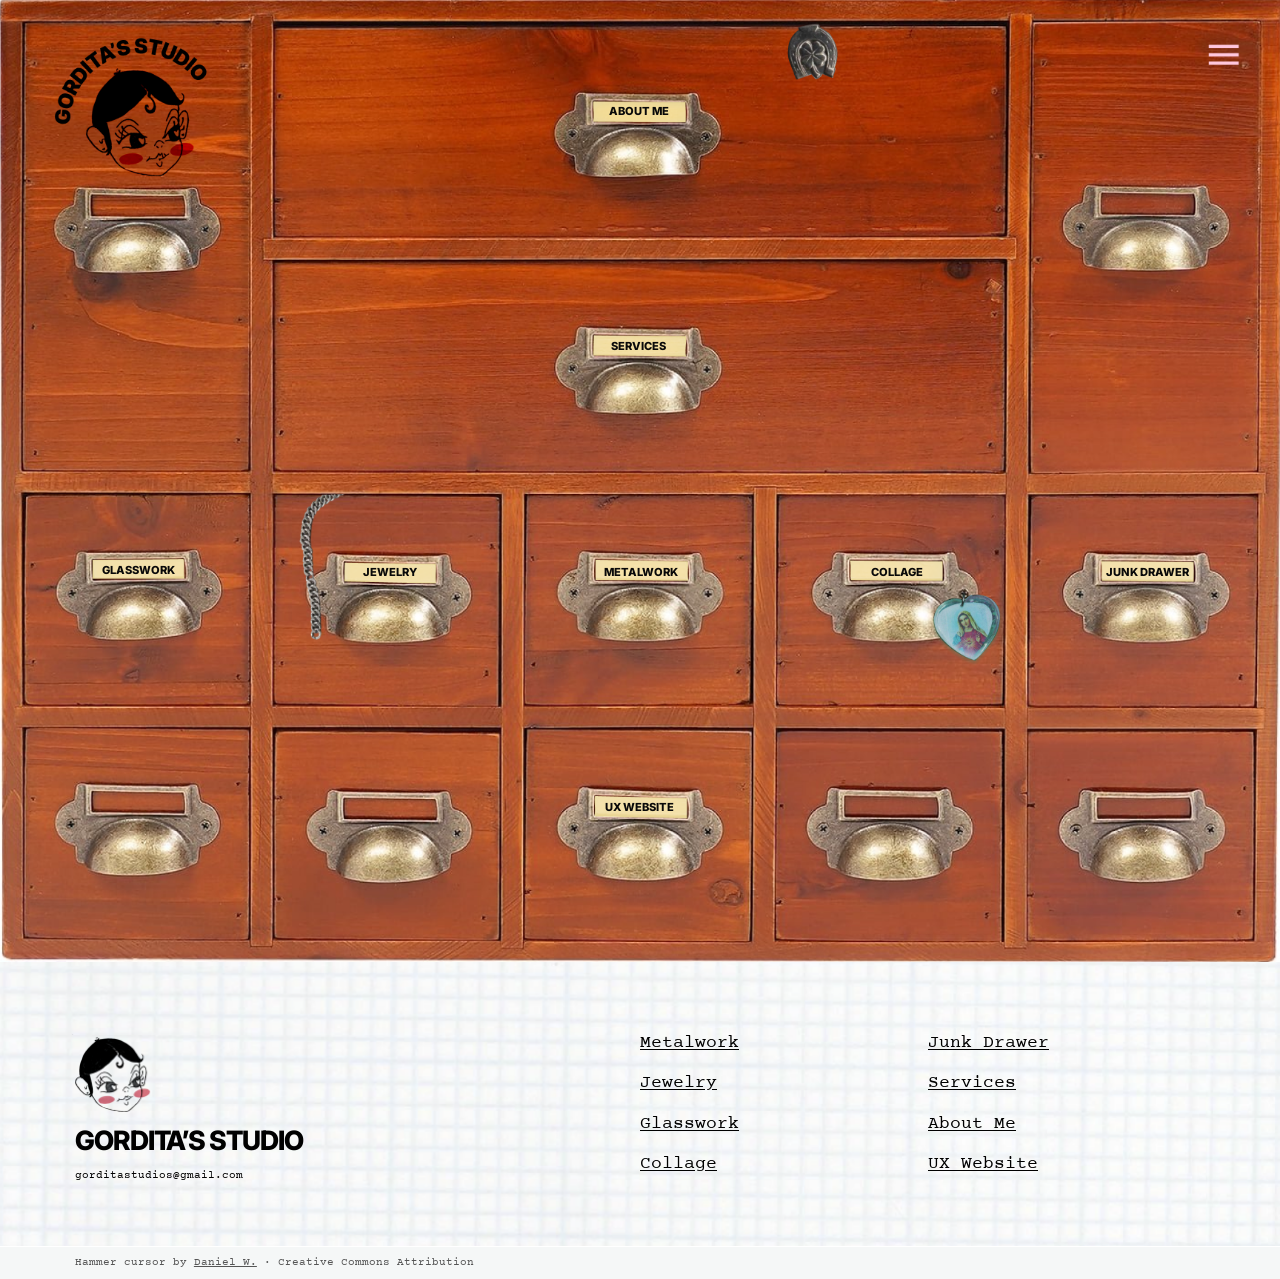
==== index.html @ 57cde185 "Add mobile cabinet landing layout" ====
<!doctype html>
<html lang="en"><head><meta charset="utf-8"><meta name="viewport" content="width=device-width,initial-scale=1"><title>Gordita’s Studio</title><meta name="description" content="Gordita’s Studio — glasswork, jewelry, metalwork, collage and digital design."><link rel="stylesheet" href="styles.css"></head>
<body><a class="skip-link" href="#cabinet">Skip to cabinet</a><main id="cabinet" tabindex="-1"><h1 class="sr-only">Gordita’s Studio portfolio</h1><div class="scene" aria-label="Gordita’s Studio interactive cabinet"><img class="baseline" src="assets/landing.png" width="1728" height="1299" alt="Gordita’s Studio wooden cabinet. Use the drawers or navigation menu to explore."><div id="drawers"></div><button id="menu-toggle" aria-label="Open navigation menu" aria-haspopup="dialog" aria-controls="navigation" aria-expanded="false"></button></div><div class="mobile-cabinet">
  <img src="assets/mobile-landing.png" width="393" height="852" alt="">
  <button id="mobile-menu-toggle" aria-haspopup="dialog" aria-controls="navigation" aria-expanded="false">VIEW MENU</button>
  <a class="feeling-lucky" href="https://youtu.be/4vvBAONkYwI?si=Iao_JRrEBQXbrd_8" target="_blank" rel="noopener noreferrer">Feeling Lucky?</a>
</div>
</main>
<footer class="footer"><img src="assets/footer.png" width="5184" height="1152" alt="" aria-hidden="true"><div class="footer-brand"><h2>GORDITA’S STUDIO</h2><a class="email" href="mailto:gorditastudios@gmail.com">gorditastudios@gmail.com</a></div><nav class="footer-nav" aria-label="Portfolio categories"><div id="footer-primary"></div><div id="footer-secondary"></div></nav></footer><p class="cursor-credit">Hammer cursor by <a href="http://www.rw-designer.com/cursor-set/toolset">Daniel W.</a> · Creative Commons Attribution</p>
<dialog id="navigation" aria-labelledby="navigation-title"><div class="menu-surface"><div class="menu-header"><h2 id="navigation-title">GORDITA’S STUDIO</h2><button class="dismiss" aria-label="Exit menu" autofocus>EXIT</button></div><nav id="menu-links" aria-label="Categories"><div id="menu-work"></div><div id="menu-studio"></div></nav></div></dialog><script src="drawers.js"></script><script src="app.js"></script></body></html>
---- styles.css ----
@font-face{font-family:Inter;src:url('assets/fonts/inter-variable.ttf') format('truetype');font-weight:100 900;font-display:swap}@font-face{font-family:'Courier Prime';src:url('assets/fonts/courier-prime-regular.ttf') format('truetype');font-weight:400;font-display:swap}@font-face{font-family:'Courier Prime';src:url('assets/fonts/courier-prime-bold.ttf') format('truetype');font-weight:700;font-display:swap}
*{box-sizing:border-box}html{background:#fff}body{margin:0}main{width:100%;overflow:hidden}.scene,.footer{position:relative;width:100%;isolation:isolate}.baseline,.footer>img{display:block;width:100%;height:auto}.drawer-layer{position:absolute;inset:0;pointer-events:none;z-index:1}.drawer-layer.active{z-index:2}.collage{position:absolute;height:auto;pointer-events:none;opacity:0;transition:opacity 150ms ease}.drawer-layer.active .collage{opacity:1}.hotspot{position:absolute;pointer-events:auto;z-index:1;border:0;padding:0;background:transparent;cursor:pointer}.hotspot:focus-visible{outline:2px dashed #ffe2f4;outline-offset:-4px}#menu-toggle{position:absolute;left:93.4%;top:3.1%;width:5.8%;height:5.6%;min-width:28px;min-height:28px;z-index:5;border:0;background:transparent;cursor:pointer}.skip-link{position:fixed;left:8px;top:8px;z-index:10;padding:10px;background:#fff3dd;color:#291a12;transform:translateY(-180%)}.skip-link:focus{transform:none}dialog{background:#eee6d4;color:#3c291c;border:1px solid #8b6a49;padding:40px;max-width:430px;width:90%;max-height:90svh;overflow:auto;box-shadow:0 20px 80px #0008}dialog::backdrop{background:#170b0780}dialog h1{font:normal 28px Georgia,serif}dialog nav{display:grid}dialog button:not(.dismiss),dialog a{display:block;width:100%;padding:12px 0;text-align:left;border:0;border-bottom:1px solid #b5a58b;background:none;color:inherit;font:15px Georgia,serif;cursor:pointer;text-decoration:none}.dismiss{position:absolute;top:8px;right:12px;background:none;border:0;font-size:26px;cursor:pointer}button:focus-visible,a:focus-visible{outline:2px solid #e3a3cd;outline-offset:2px}.footer nav button,.email{position:absolute;border:0;background:transparent;cursor:pointer;color:transparent}.email{left:5.7%;top:69%;width:21%;height:8%}.footer nav button{width:15%;height:10%}@media(max-width:640px){dialog{padding:30px}#menu-toggle{min-width:24px;min-height:24px}}@media(prefers-reduced-motion:reduce){.collage{transition:none}}

/* Live type on the blank photographic label inserts. */
.scene{container-type:inline-size}.drawer-label{position:absolute;display:flex;align-items:center;justify-content:center;white-space:nowrap;pointer-events:none;color:#090909;font-family:Inter,Arial,sans-serif;font-weight:800;font-size:.86806cqw;line-height:1;text-transform:uppercase;z-index:1}.open-label{opacity:0;z-index:2;transition:opacity 150ms ease}.drawer-layer.active .closed-label{visibility:hidden}.drawer-layer.active .open-label{opacity:1}.hotspot{z-index:3}.sr-only{position:absolute;width:1px;height:1px;padding:0;margin:-1px;overflow:hidden;clip-path:inset(50%);white-space:nowrap;border:0}.footer{container-type:inline-size;color:#000}.footer-brand{position:absolute;left:5.85%;top:57.4%}.footer-brand h2{font:800 2.08333cqw/1.15 Inter,Arial,sans-serif;margin:0 0 .6cqw;letter-spacing:-.04em}.footer .email{position:static;display:inline-block;width:auto;height:auto;color:#000;font:400 .86806cqw/1.4 'Courier Prime',monospace;text-decoration:none}.footer-nav{position:absolute;left:50%;right:10%;top:25%;display:grid;grid-template-columns:1fr 1fr;column-gap:5cqw}.footer-nav>div{display:grid;row-gap:1.48cqw}.footer-nav a{width:max-content;max-width:100%;color:#000;font:400 1.38889cqw/1.2 'Courier Prime',monospace;text-decoration:underline;text-underline-offset:.1em}.footer-nav a:hover,.footer-nav a:focus-visible{font-weight:700}.footer a:focus-visible{outline:2px solid #b64d91;outline-offset:4px}.footer .email:hover{font-weight:700}dialog,dialog button:not(.dismiss){font-family:'Courier Prime',monospace}dialog h1{font-family:Inter,Arial,sans-serif;font-weight:800}
@media(max-width:700px){.footer{background:#f5f7f7 url('assets/footer.png') top left/100% auto no-repeat;padding:130px 24px 35px}.footer>img{display:none}.footer-brand{position:static}.footer-brand h2{font-size:26px;margin-bottom:10px}.footer .email{font-size:15px;line-height:1.5}.footer-nav{position:static;display:grid;grid-template-columns:1fr 1fr;gap:24px;margin-top:25px}.footer-nav>div{gap:8px}.footer-nav a{font-size:17px;min-height:32px;display:flex;align-items:center;line-height:1.4}#menu-toggle{min-width:32px;min-height:32px;left:auto;right:1.5%}}
@media(prefers-reduced-motion:reduce){.open-label{transition:none}}

.secret-label{font-size:.86806cqw}

/* Full-window graph-paper menu, using the supplied blank composition. */
html.menu-open{overflow:hidden}#navigation{position:fixed;inset:0;width:100%;max-width:none;height:100dvh;max-height:none;margin:0;border:0;padding:0;overflow:auto;background:#edaccd;box-shadow:none;color:#000}#navigation::backdrop{background:#edaccd99}.menu-surface{min-height:max(100dvh,75.17361vw);padding:5.8vw 5.85vw 8vw;background:url('assets/menu-blank.png') top center/100% auto no-repeat}.menu-header{display:flex;align-items:flex-start;justify-content:space-between}.menu-header h2{margin:0;font:800 2.08333vw/1.2 Inter,Arial,sans-serif;letter-spacing:-.04em}#navigation .dismiss{position:static;display:block;width:auto;padding:0;margin:0 .25vw 0 0;border:0;background:none;color:#000;font:800 1.38889vw/1.2 Inter,Arial,sans-serif;text-decoration:underline;text-underline-offset:.15em;cursor:pointer}#menu-links{display:block;margin-top:4.8vw}#menu-work,#menu-studio{display:flex;flex-direction:column;align-items:flex-start;gap:1.7vw}#menu-studio{margin-top:4.75vw}#menu-links a{display:block;width:max-content;max-width:100%;padding:0;border:0;background:none;color:#000;font:400 1.85185vw/1.2 'Courier Prime',monospace;text-decoration:underline;text-underline-offset:.12em}#menu-links a:hover,#menu-links a:focus-visible{font-weight:700}#navigation a:focus-visible,#navigation button:focus-visible{outline:2px solid #a3387d;outline-offset:5px}
@media(max-width:700px){.menu-surface{padding:30px 24px 45px;min-height:100dvh;background-size:auto max(190dvh,1200px);background-color:#f4f7f7}.menu-header{gap:20px;align-items:center}.menu-header h2{font-size:clamp(19px,4.5vw,28px)}#navigation .dismiss{font-size:17px;min-height:44px;min-width:44px;display:flex;align-items:center;justify-content:center}#menu-links{margin-top:38px}#menu-links a{font-size:24px;min-height:44px;display:flex;align-items:center}#menu-work,#menu-studio{gap:12px}#menu-studio{margin-top:36px}}

/* Native hammer cursor, with a PNG and standard system fallback. */
@media(any-pointer:fine){html,body,body *{cursor:url('assets/cursors/hammer.cur'),url('assets/cursors/hammer.png') 0 0,auto}input,textarea,[contenteditable=true]{cursor:text}}
.cursor-credit{position:relative;margin:0;padding:8px 5.85%;background:#f5f7f7;font:11px/1.5 'Courier Prime',monospace;color:#555}.cursor-credit a{color:inherit}

.catalog-page{padding:40px 5.85% 90px;min-height:65svh}.catalog-header{display:flex;align-items:center;justify-content:space-between;position:relative;font:700 18px Inter,Arial,sans-serif}.catalog-header a{color:inherit}.catalog-header #menu-toggle{position:static;width:44px;height:44px;font-size:28px;color:#000}.catalog-page h1{font:800 clamp(32px,4vw,70px)/1 Inter,Arial,sans-serif;margin:70px 0 20px}.catalog-description,.catalog-pending{font:18px/1.6 'Courier Prime',monospace}.catalog-pending{margin-top:70px}#menu-work:has(a:nth-child(6)){gap:1.25vw}#menu-links:has(#menu-work a:nth-child(6)) #menu-studio{margin-top:3vw}@media(max-width:700px){#menu-work:has(a:nth-child(6)){gap:12px}#menu-links:has(#menu-work a:nth-child(6)) #menu-studio{margin-top:36px}}

.collection-header{height:clamp(90px,8.2vw,170px);padding:0 5.85%;display:flex;align-items:center;justify-content:space-between;background:#f5f7f7 url('assets/paper.png') center/100% auto;position:relative}.collection-header .back-link{font:800 clamp(16px,1.45vw,27px) Inter,Arial,sans-serif;color:#000;text-underline-offset:.16em}.studio-home{position:absolute;left:50%;transform:translateX(-50%);height:80%;display:block}.studio-home img{height:100%;width:auto;object-fit:contain}.collection-header #menu-toggle{position:static;width:48px;height:48px;font:38px/1 Inter,Arial,sans-serif;color:#000}.jewelry-page{padding:0 0 80px;background:#fff}.collection-intro{display:flex;align-items:center;gap:20px;padding:65px 5.85% 0}.collection-intro h1{font:800 clamp(38px,4vw,76px)/1 Inter,Arial,sans-serif;letter-spacing:-.045em;margin:0}.collection-intro p{font:clamp(14px,1.3vw,23px)/1.4 'Courier Prime',monospace;margin:0}.pink-star{font-size:clamp(30px,3vw,55px);color:#f4bce7}.carousel-controls{display:flex;gap:8px;margin:25px 5.85% 0}.carousel-controls button{border:0;background:transparent;color:#000;width:44px;height:44px;font:48px/1 Arial,sans-serif;padding:0}.jewelry-stage{position:relative;height:clamp(420px,46vw,850px);overflow:hidden;touch-action:pan-y;margin-top:30px;isolation:isolate}.jewelry-card{position:absolute;left:5.85%;top:0;width:24vw;transform:translateX(calc(var(--slot)*1vw));transition:transform 550ms cubic-bezier(.22,.7,.25,1),width 550ms cubic-bezier(.22,.7,.25,1),opacity 350ms;opacity:1;text-align:center}.jewelry-card[data-position='0']{--slot:0;width:35vw;z-index:2}.jewelry-card[data-position='1']{--slot:38}.jewelry-card[data-position='2']{--slot:65}.jewelry-card[data-position='3']{--slot:92}.jewelry-card[data-position='-1']{--slot:-40;opacity:0}.jewelry-card.reposition{transition:none!important}.object-button{display:block;border:0;padding:0;background:none;width:100%;height:35vw;max-height:650px;min-height:290px}.object-button img{width:100%;height:100%;object-fit:contain;transition:transform 550ms cubic-bezier(.22,.7,.25,1);transform:scale(.84);user-select:none;-webkit-user-drag:none}.spotlight .object-button img{transform:scale(1)}.jewelry-card h2{font:italic 400 clamp(18px,1.6vw,30px)/1.3 'Courier Prime',monospace;margin:24px 0 10px}.jewelry-card p{font:400 clamp(14px,1vw,20px)/1.4 Inter,Arial,sans-serif;margin:0}.jewelry-card:not(.spotlight) h2{margin-top:-2vw}.jewelry-card:not(.spotlight) .object-button img{transform:scale(.72)}.jewelry-card button:focus-visible{outline:2px solid #a3387d;outline-offset:-5px}.full-catalog-page{padding-bottom:80px}.catalog-grid{display:grid;grid-template-columns:repeat(4,minmax(0,1fr));gap:40px;padding:70px 5.85%}.catalog-item{color:#000;text-align:center;text-decoration:none}.catalog-item img{width:100%;height:230px;object-fit:contain}.catalog-item h2{font:italic 22px 'Courier Prime',monospace}.catalog-item p{font:16px Inter,Arial,sans-serif}#item-detail{width:min(900px,92vw);max-width:900px;padding:30px;background:#fff;text-align:center;max-height:92svh}#item-detail::backdrop{background:#eab0cfb8}#detail-image{width:100%;height:55svh;object-fit:contain}#detail-title{font:italic 28px 'Courier Prime',monospace}#detail-material{font:18px Inter,Arial,sans-serif}
@media(max-width:700px){.collection-intro{padding-top:35px;gap:12px;flex-wrap:wrap}.collection-intro p{flex-basis:100%;margin-top:8px}.jewelry-stage{height:430px;margin-top:15px}.jewelry-card{width:48vw}.jewelry-card[data-position='0']{width:64vw;--slot:0}.jewelry-card[data-position='1']{--slot:72}.jewelry-card[data-position='2']{--slot:126}.jewelry-card[data-position='3']{--slot:180}.jewelry-card[data-position='-1']{--slot:-74}.object-button{height:290px;min-height:0}.jewelry-card:not(.spotlight) h2{margin-top:10px}.jewelry-card h2{margin-top:20px}.catalog-grid{grid-template-columns:repeat(2,minmax(0,1fr));padding-top:45px;gap:25px}.catalog-item img{height:180px}.studio-home{height:65%}}
@media(prefers-reduced-motion:reduce){.jewelry-card,.object-button img{transition:none!important}}

@font-face{font-family:Courier Prime;src:url(assets/fonts/courier-prime-italic.ttf) format("truetype");font-weight:400;font-style:italic;font-display:swap}

/* Portfolio layout measurements. Photo boxes preserve each object's proportions. */
.jewelry-page,.full-catalog-page{
  --page-margin:100px;
  --photo-gap:48px;
  --spotlight-size:500px;
  --queue-size:340px;
  padding-bottom:100px;
}
.collection-intro{padding:120px var(--page-margin) 0;gap:16px;align-items:center}
.carousel-controls{margin:24px var(--page-margin) 0}
.jewelry-stage{
  margin-inline:var(--page-margin);
  height:auto;
  min-height:calc(var(--spotlight-size) + 85px);
}
.jewelry-card{
  --step:calc(var(--queue-size) + var(--photo-gap));
  --first:calc(var(--spotlight-size) + var(--photo-gap));
  left:0;
  top:calc((var(--spotlight-size) - var(--queue-size))/2);
  width:var(--queue-size);
  transform:translateX(var(--slot));
  transition-property:transform,width,top,opacity;
}
.jewelry-card[data-position='0']{--slot:0px;top:0;width:var(--spotlight-size)}
.jewelry-card[data-position='1']{--slot:var(--first)}
.jewelry-card[data-position='2']{--slot:calc(var(--first) + var(--step))}
.jewelry-card[data-position='3']{--slot:calc(var(--first) + 2 * var(--step))}
.jewelry-card[data-position='-1']{--slot:calc(-1 * var(--step))}
.object-button{height:var(--queue-size);min-height:0;max-height:none;transition:height 550ms cubic-bezier(.22,.7,.25,1)}
.spotlight .object-button{height:var(--spotlight-size)}
.object-button img,.jewelry-card:not(.spotlight) .object-button img{display:block;transform:none}
.jewelry-card h2,.jewelry-card:not(.spotlight) h2,.catalog-item h2{margin:8px 0}
.catalog-item p{margin:0}
.catalog-item img{display:block}
.catalog-grid{gap:48px;padding-inline:var(--page-margin);padding-bottom:0}
.collection-header{padding-inline:100px}
@media(max-width:960px){
  .jewelry-page,.full-catalog-page{--page-margin:clamp(20px,8vw,100px);--spotlight-size:min(500px,65vw);--queue-size:min(340px,44vw)}
  .collection-header{padding-inline:clamp(20px,8vw,100px)}
}
@media(max-width:700px){
  .collection-intro p{margin-top:0}
  .jewelry-page,.full-catalog-page{--page-margin:clamp(20px,6vw,42px);--photo-gap:24px}
}
@media(prefers-reduced-motion:reduce){.object-button{transition:none}}

.header-tape {
  position: absolute;
  width: min(17vw, 295px);
  pointer-events: none;
}
.tape-left { left: 8%; bottom: -48%; }
.tape-right { right: 13%; top: -22%; }
.carousel-controls img { display: block; width: 36px; margin: auto; }
#next-item img { transform: rotate(180deg); }
.jewelry-card[data-position='4'] { --slot: calc(var(--first) + 3 * var(--step)); }
.catalog-item img { height: auto; aspect-ratio: 1; }
.about-page {
  display: grid;
  grid-template-columns: minmax(0, 1fr) minmax(0, 1fr);
  align-items: start;
  gap: 48px;
  padding: 120px 100px 100px;
}
.about-copy h1 {
  font: 800 clamp(38px, 4vw, 76px)/1 Inter, Arial, sans-serif;
  margin: 0 0 24px;
}
.about-copy p { font: 18px/1.5 'Courier Prime', monospace; max-width: 52ch; }
.about-copy a { color: inherit; overflow-wrap: anywhere; }
.portrait-strip { width: min(100%, 320px); height: auto; justify-self: center; }
@media (max-width: 960px) {
  .about-page { padding-inline: clamp(20px, 8vw, 100px); }
}
@media (max-width: 700px) {
  .about-page { grid-template-columns: 1fr; }
  .tape-left { bottom: -20%; }
}

/* The desktop portrait runs from the header through the footer, as in the mockup. */
@media (min-width: 701px) {
  .about-layout { position: relative; }
  .about-layout .about-page {
    display: block;
    min-height: calc(86.5vw - clamp(90px, 8.2vw, 170px));
  }
  .about-copy { position: relative; z-index: 2; width: 43%; }
  .portrait-frame {
    position: absolute;
    inset: 0 0 auto;
    height: calc(86.5vw + 100vw * 384 / 1728);
    overflow: hidden;
    pointer-events: none;
    z-index: 1;
  }
  .portrait-strip {
    position: absolute;
    left: 43.6%;
    top: -1.5vw;
    width: 39%;
  }
  .about-layout .collection-header {
    z-index: 2;
    background: none;
    isolation: isolate;
  }
  .about-layout .collection-header::before {
    content: "";
    position: absolute;
    inset: 0;
    z-index: -1;
    background: #f5f7f7 url('assets/paper.png') center / 100% auto;
    opacity: .55;
  }
  .about-layout .footer { z-index: 2; }
  .about-layout .footer > img { opacity: .55; }
  .about-layout .cursor-credit { z-index: 2; }
}

.collection-header .back-link {
  display: inline-flex;
  align-items: center;
  min-width: 88px;
  min-height: 48px;
  padding: 8px 12px;
  margin-left: -12px;
  position: relative;
  z-index: 1;
}

.services-page {
  --page-margin: 100px;
  padding-bottom: 100px;
}
.services-page .collection-intro > p { max-width: 42ch; }
.services-grid {
  display: grid;
  grid-template-columns: repeat(2, minmax(0, 1fr));
  gap: 48px;
  margin: 64px var(--page-margin) 48px;
}
.service {
  border-top: 1px solid #241c21;
  padding-top: 20px;
}
.services-page h2 {
  margin: 0 0 12px;
  font: 800 clamp(22px, 2vw, 32px)/1.15 Inter, Arial, sans-serif;
}
.service p, .service-inquiry p {
  margin: 0 0 16px;
  max-width: 57ch;
  font: 17px/1.5 'Courier Prime', monospace;
}
.services-page a {
  color: inherit;
  font-family: 'Courier Prime', monospace;
  text-underline-offset: .16em;
}
.services-page a:hover, .services-page a:focus-visible { font-weight: 700; }
.service-inquiry {
  margin-inline: var(--page-margin);
  padding: clamp(20px, 4vw, 48px);
  background: #f8e4f3;
}
.service-inquiry a { display: inline-flex; align-items: center; min-height: 44px; }
@media (max-width: 960px) {
  .services-page { --page-margin: clamp(20px, 8vw, 100px); }
}
@media (max-width: 700px) {
  .services-page { --page-margin: clamp(20px, 6vw, 42px); }
  .services-grid { grid-template-columns: 1fr; gap: 32px; margin-top: 40px; }
}

.mobile-cabinet { display: none; }
@media (max-width: 700px) {
  #cabinet > .scene { display: none; }
  .mobile-cabinet {
    display: block;
    position: relative;
    container-type: inline-size;
  }
  .mobile-cabinet > img { display: block; width: 100%; height: auto; }
  #mobile-menu-toggle {
    position: absolute;
    left: 30%;
    top: 32.4%;
    width: 41%;
    min-height: 44px;
    height: 5.2%;
    padding: 0;
    border: 0;
    background: transparent;
    color: #080604;
    font: 800 clamp(13px, 3.8cqw, 26px)/1 Inter, sans-serif;
  }
  .feeling-lucky {
    position: absolute;
    top: 81.6%;
    left: 7.4%;
    transform: translateY(-50%);
    display: inline-flex;
    align-items: center;
    min-height: 44px;
    color: #ffd9f0;
    text-shadow: 0 1px 2px #42200f;
    font: 400 clamp(12px, 3.6cqw, 23px)/1 'Courier Prime', monospace;
  }
  .mobile-cabinet :focus-visible { outline: 2px solid #ffdcf4; outline-offset: 2px; }
}
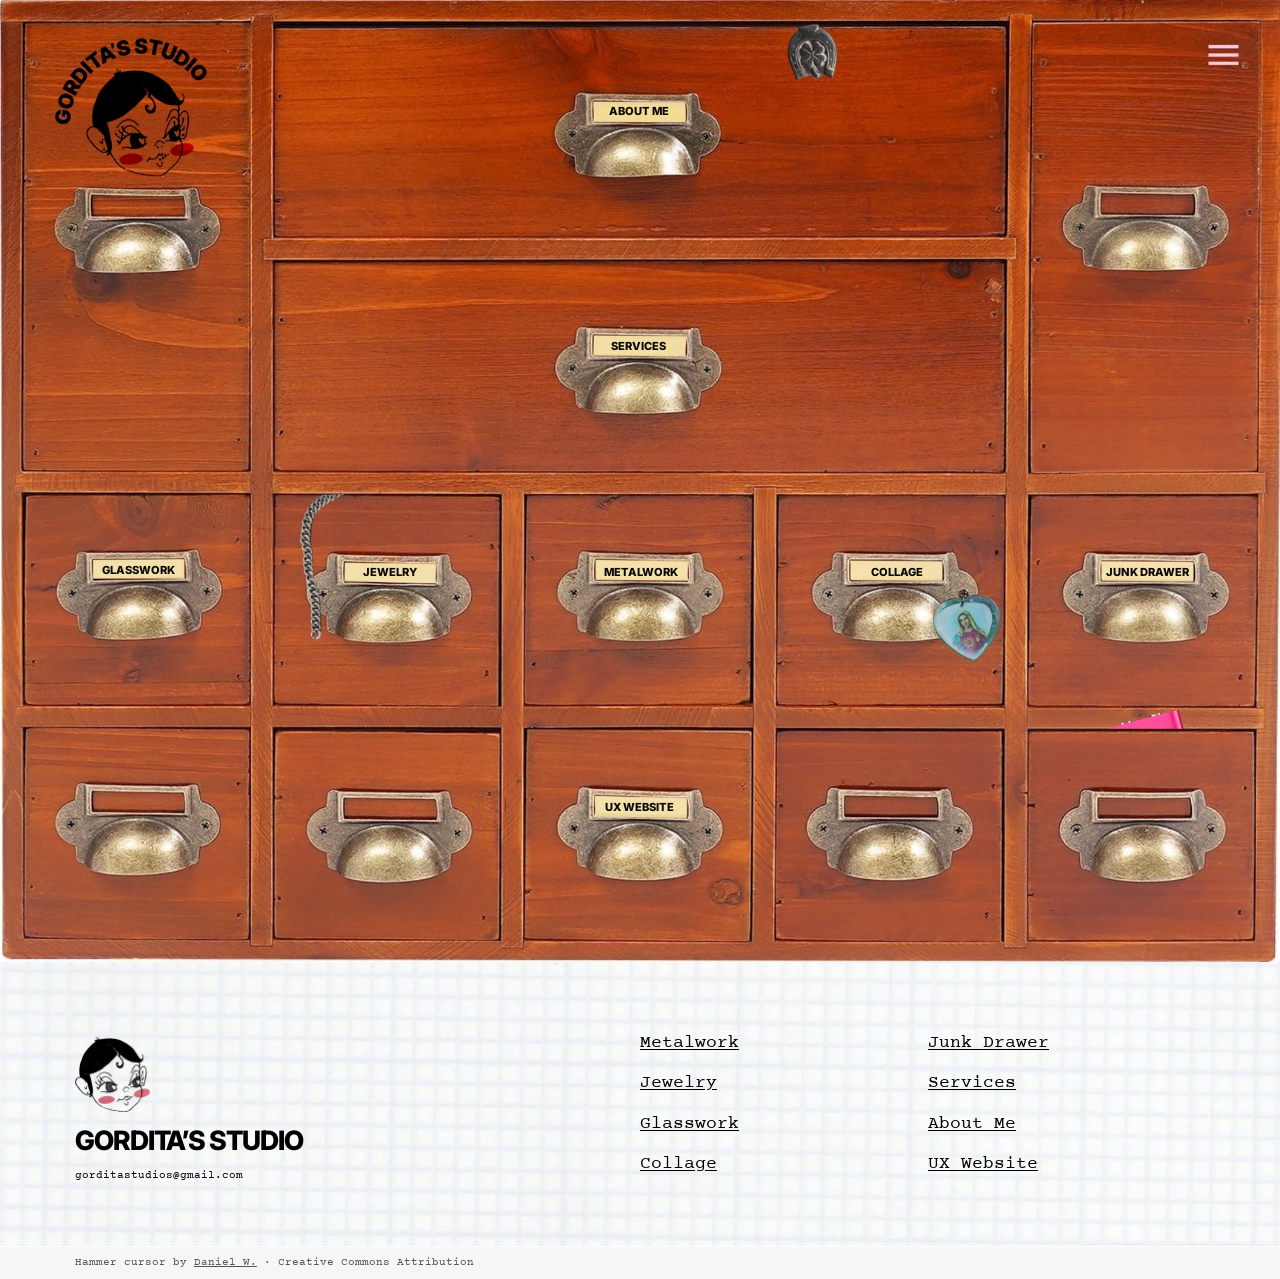
==== commit 48680127: "Update desktop cabinet artwork" ====
--- a/index.html
+++ b/index.html
@@ -1,10 +1,10 @@
 <!doctype html>
-<html lang="en"><head><meta charset="utf-8"><meta name="viewport" content="width=device-width,initial-scale=1"><title>Gordita’s Studio</title><meta name="description" content="Gordita’s Studio — glasswork, jewelry, metalwork, collage and digital design."><link rel="stylesheet" href="styles.css"></head>
-<body><a class="skip-link" href="#cabinet">Skip to cabinet</a><main id="cabinet" tabindex="-1"><h1 class="sr-only">Gordita’s Studio portfolio</h1><div class="scene" aria-label="Gordita’s Studio interactive cabinet"><img class="baseline" src="assets/landing.png" width="1728" height="1299" alt="Gordita’s Studio wooden cabinet. Use the drawers or navigation menu to explore."><div id="drawers"></div><button id="menu-toggle" aria-label="Open navigation menu" aria-haspopup="dialog" aria-controls="navigation" aria-expanded="false"></button></div><div class="mobile-cabinet">
-  <img src="assets/mobile-landing.png" width="393" height="852" alt="">
+<html lang="en"><head><meta charset="utf-8"><meta name="viewport" content="width=device-width,initial-scale=1"><title>Gordita’s Studio</title><meta name="description" content="Gordita’s Studio — glasswork, jewelry, metalwork, collage and digital design."><link rel="stylesheet" href="styles.css?v=mobile-3"></head>
+<body><a class="skip-link" href="#cabinet">Skip to cabinet</a><main id="cabinet" tabindex="-1"><h1 class="sr-only">Gordita’s Studio portfolio</h1><div class="scene" aria-label="Gordita’s Studio interactive cabinet"><img class="baseline" src="assets/landing-desktop-4.jpg" width="1728" height="1299" alt="Gordita’s Studio wooden cabinet. Use the drawers or navigation menu to explore."><div id="drawers"></div><button id="menu-toggle" aria-label="Open navigation menu" aria-haspopup="dialog" aria-controls="navigation" aria-expanded="false"></button></div><div class="mobile-cabinet">
+  <img src="assets/mobile-landing-lucky.png" width="393" height="1052" alt="">
   <button id="mobile-menu-toggle" aria-haspopup="dialog" aria-controls="navigation" aria-expanded="false">VIEW MENU</button>
-  <a class="feeling-lucky" href="https://youtu.be/4vvBAONkYwI?si=Iao_JRrEBQXbrd_8" target="_blank" rel="noopener noreferrer">Feeling Lucky?</a>
+  <a class="feeling-lucky" href="https://open.spotify.com/playlist/3AMrhZAHUnFFm3B5AGB41N?si=7wCMFonzQZ-NkacZcZtukQ&amp;utm_source=copy-link&amp;pi=HDqepMBURpCca" target="_blank" rel="noopener noreferrer">Lucky</a>
 </div>
 </main>
 <footer class="footer"><img src="assets/footer.png" width="5184" height="1152" alt="" aria-hidden="true"><div class="footer-brand"><h2>GORDITA’S STUDIO</h2><a class="email" href="mailto:gorditastudios@gmail.com">gorditastudios@gmail.com</a></div><nav class="footer-nav" aria-label="Portfolio categories"><div id="footer-primary"></div><div id="footer-secondary"></div></nav></footer><p class="cursor-credit">Hammer cursor by <a href="http://www.rw-designer.com/cursor-set/toolset">Daniel W.</a> · Creative Commons Attribution</p>
-<dialog id="navigation" aria-labelledby="navigation-title"><div class="menu-surface"><div class="menu-header"><h2 id="navigation-title">GORDITA’S STUDIO</h2><button class="dismiss" aria-label="Exit menu" autofocus>EXIT</button></div><nav id="menu-links" aria-label="Categories"><div id="menu-work"></div><div id="menu-studio"></div></nav></div></dialog><script src="drawers.js"></script><script src="app.js"></script></body></html>
+<dialog id="navigation" aria-labelledby="navigation-title"><div class="menu-surface"><div class="menu-header"><h2 id="navigation-title">GORDITA’S STUDIO</h2><button class="dismiss" aria-label="Exit menu" autofocus>EXIT</button></div><nav id="menu-links" aria-label="Categories"><div id="menu-work"></div><div id="menu-studio"></div></nav></div></dialog><script src="drawers.js?v=5"></script><script src="app.js?v=mobile-1"></script></body></html>
--- a/styles.css
+++ b/styles.css
@@ -3,7 +3,7 @@
 
 /* Live type on the blank photographic label inserts. */
 .scene{container-type:inline-size}.drawer-label{position:absolute;display:flex;align-items:center;justify-content:center;white-space:nowrap;pointer-events:none;color:#090909;font-family:Inter,Arial,sans-serif;font-weight:800;font-size:.86806cqw;line-height:1;text-transform:uppercase;z-index:1}.open-label{opacity:0;z-index:2;transition:opacity 150ms ease}.drawer-layer.active .closed-label{visibility:hidden}.drawer-layer.active .open-label{opacity:1}.hotspot{z-index:3}.sr-only{position:absolute;width:1px;height:1px;padding:0;margin:-1px;overflow:hidden;clip-path:inset(50%);white-space:nowrap;border:0}.footer{container-type:inline-size;color:#000}.footer-brand{position:absolute;left:5.85%;top:57.4%}.footer-brand h2{font:800 2.08333cqw/1.15 Inter,Arial,sans-serif;margin:0 0 .6cqw;letter-spacing:-.04em}.footer .email{position:static;display:inline-block;width:auto;height:auto;color:#000;font:400 .86806cqw/1.4 'Courier Prime',monospace;text-decoration:none}.footer-nav{position:absolute;left:50%;right:10%;top:25%;display:grid;grid-template-columns:1fr 1fr;column-gap:5cqw}.footer-nav>div{display:grid;row-gap:1.48cqw}.footer-nav a{width:max-content;max-width:100%;color:#000;font:400 1.38889cqw/1.2 'Courier Prime',monospace;text-decoration:underline;text-underline-offset:.1em}.footer-nav a:hover,.footer-nav a:focus-visible{font-weight:700}.footer a:focus-visible{outline:2px solid #b64d91;outline-offset:4px}.footer .email:hover{font-weight:700}dialog,dialog button:not(.dismiss){font-family:'Courier Prime',monospace}dialog h1{font-family:Inter,Arial,sans-serif;font-weight:800}
-@media(max-width:700px){.footer{background:#f5f7f7 url('assets/footer.png') top left/100% auto no-repeat;padding:130px 24px 35px}.footer>img{display:none}.footer-brand{position:static}.footer-brand h2{font-size:26px;margin-bottom:10px}.footer .email{font-size:15px;line-height:1.5}.footer-nav{position:static;display:grid;grid-template-columns:1fr 1fr;gap:24px;margin-top:25px}.footer-nav>div{gap:8px}.footer-nav a{font-size:17px;min-height:32px;display:flex;align-items:center;line-height:1.4}#menu-toggle{min-width:32px;min-height:32px;left:auto;right:1.5%}}
+@media(max-width:700px){.footer{background:#f5f7f7;padding:24px 24px 35px}.footer>img{display:none}.footer-brand{position:static}.footer-brand h2{font-size:26px;margin-bottom:10px}.footer .email{font-size:15px;line-height:1.5}.footer-nav{position:static;display:grid;grid-template-columns:1fr 1fr;gap:24px;margin-top:25px}.footer-nav>div{gap:8px}.footer-nav a{font-size:17px;min-height:32px;display:flex;align-items:center;line-height:1.4}#menu-toggle{min-width:32px;min-height:32px;left:auto;right:1.5%}}
 @media(prefers-reduced-motion:reduce){.open-label{transition:none}}
 
 .secret-label{font-size:.86806cqw}
@@ -211,7 +211,8 @@
   #mobile-menu-toggle {
     position: absolute;
     left: 30%;
-    top: 32.4%;
+    top: 28.33%;
+    transform: translateY(-50%);
     width: 41%;
     min-height: 44px;
     height: 5.2%;
@@ -221,17 +222,21 @@
     color: #080604;
     font: 800 clamp(13px, 3.8cqw, 26px)/1 Inter, sans-serif;
   }
-  .feeling-lucky {
-    position: absolute;
-    top: 81.6%;
-    left: 7.4%;
-    transform: translateY(-50%);
-    display: inline-flex;
-    align-items: center;
-    min-height: 44px;
-    color: #ffd9f0;
-    text-shadow: 0 1px 2px #42200f;
-    font: 400 clamp(12px, 3.6cqw, 23px)/1 'Courier Prime', monospace;
-  }
+.feeling-lucky {
+  position: absolute;
+  top: 78.23%;
+  left: 30%;
+  width: 41%;
+  height: 4.2%;
+  min-height: 44px;
+  transform: translateY(-50%) rotate(-1deg);
+  display: inline-flex;
+  align-items: center;
+  justify-content: center;
+  color: #080604;
+  text-decoration: none;
+  text-transform: uppercase;
+  font: 800 clamp(12px, 3.8cqw, 26px)/1 Inter, sans-serif;
+}
   .mobile-cabinet :focus-visible { outline: 2px solid #ffdcf4; outline-offset: 2px; }
 }
